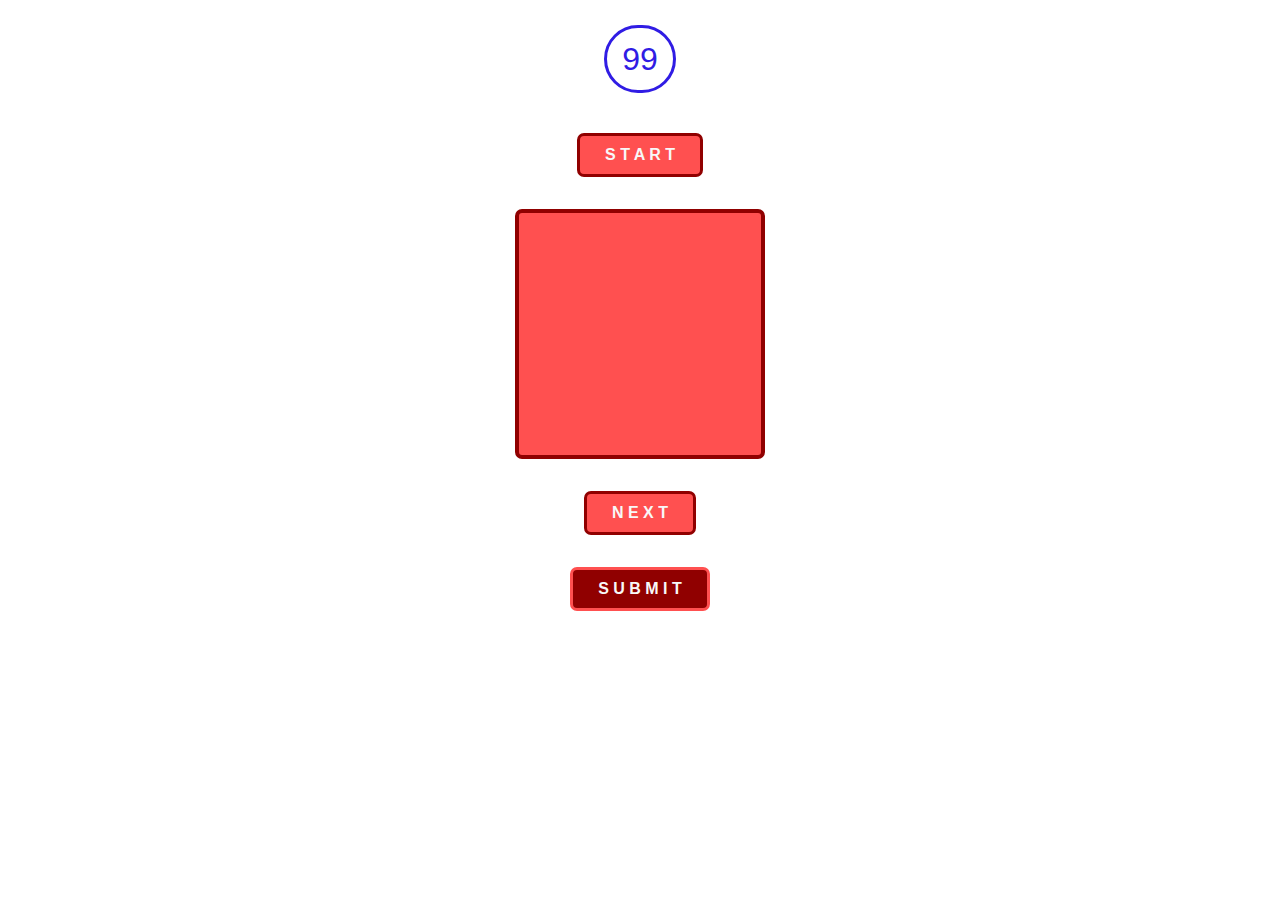
==== index.html @ f9d5c30b "added submit button and assigned to variable. Deleted some superfluous green notes" ====
<!DOCTYPE html>
<html lang="en">
<head>
    <meta charset="UTF-8">
    <meta name="viewport" content="width=device-width, initial-scale=1.0">
    <title>Dynamically Awesome QuizZz</title>
    <link rel="stylesheet" href="assets\css\reset.css">
    <link rel="stylesheet" href="assets\css\style.css">
</head>
<body>
    <div id="navbar">
        
    </div>

    <h1 class="time">99</h1>

    <button id="start">S T A R T</button>
    
    <div id="questions">

            <!-- <h1>Velocity?</h1>
            <h2>Weight</h2>
            <h2>Height</h2>
            <h2>Speed</h2> -->

    </div>
    <button id="next">N E X T</button>

    <button id="submit">S U B M I T</button>

    <script src="assets\js\script.js"></script>
</body>
</html>
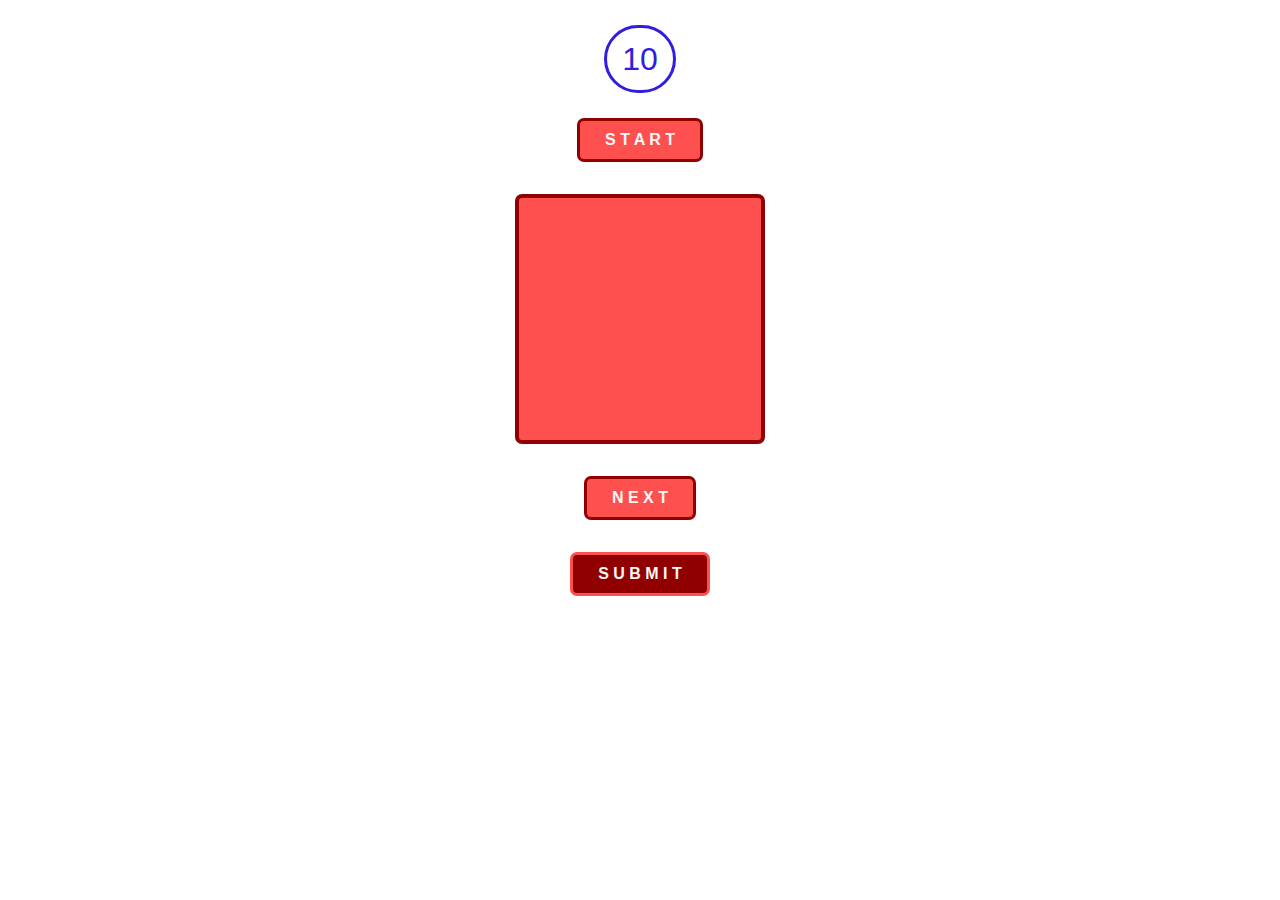
==== commit 78ccde16: "attached buttons to answers" ====
--- a/index.html
+++ b/index.html
@@ -12,7 +12,7 @@
         
     </div>
 
-    <h1 class="time">99</h1>
+    <h1 class="time">10</h1>
 
     <button id="start">S T A R T</button>
     
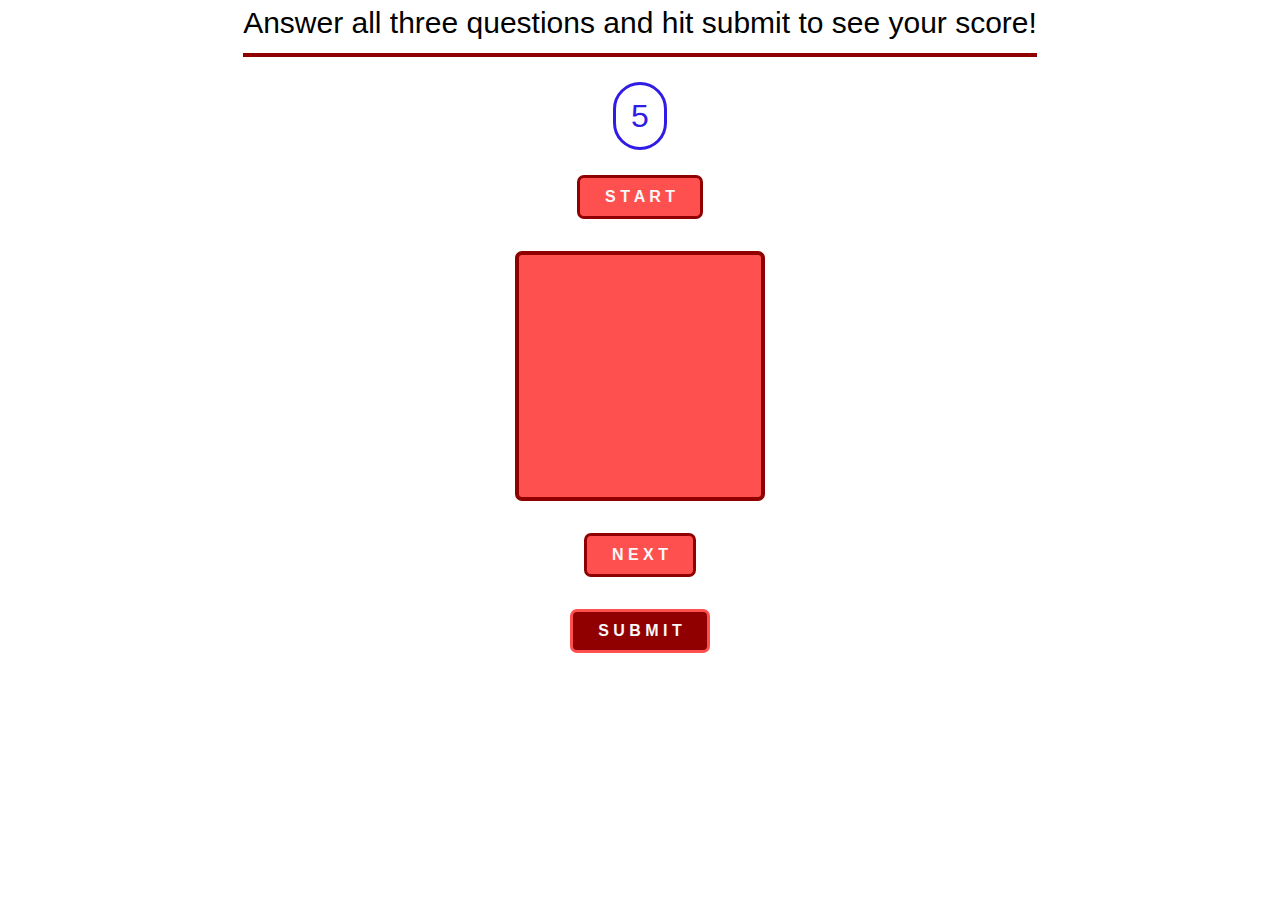
==== commit 29cd1081: "Now able to recognize right and wrong answers. Also added a submit button and got the timer to stop " ====
--- a/index.html
+++ b/index.html
@@ -9,15 +9,19 @@
 </head>
 <body>
     <div id="navbar">
+        <h1>Answer all three questions and hit submit to see your score!</h1>
         
     </div>
 
-    <h1 class="time">10</h1>
+    <h1 class="time">5</h1>
 
     <button id="start">S T A R T</button>
     
+    <h3 id="score"></h3>
+
     <div id="questions">
 
+        <!-- added test code below to make sure things look right on page -->
             <!-- <h1>Velocity?</h1>
             <h2>Weight</h2>
             <h2>Height</h2>
@@ -25,7 +29,7 @@
 
     </div>
     <button id="next">N E X T</button>
-
+<!-- it would be cool to make it so the submit button starts to blink when on last question -->
     <button id="submit">S U B M I T</button>
 
     <script src="assets\js\script.js"></script>
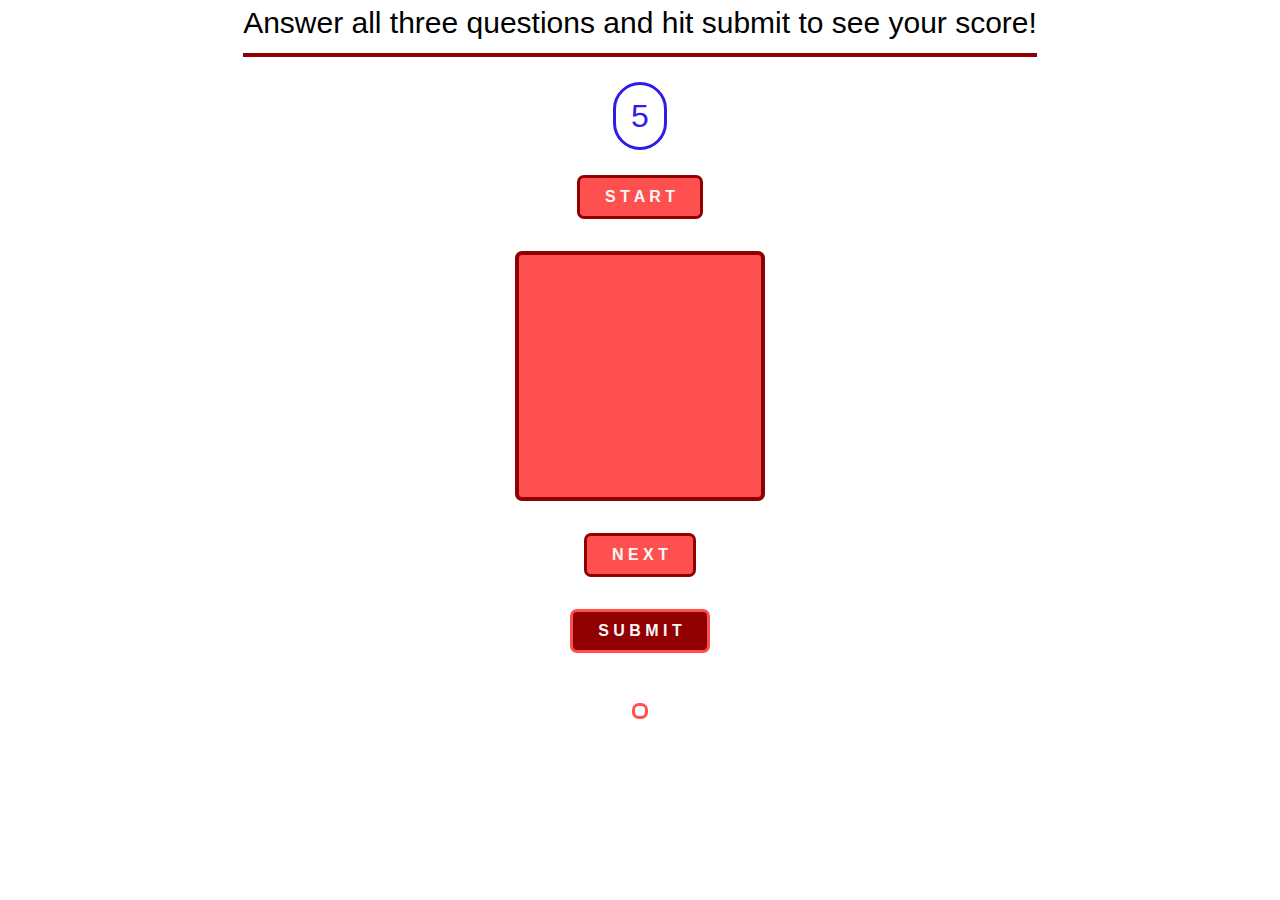
==== commit cf1076bd: "Application now tells user their score." ====
--- a/index.html
+++ b/index.html
@@ -17,7 +17,7 @@
 
     <button id="start">S T A R T</button>
     
-    <h3 id="score"></h3>
+    
 
     <div id="questions">
 
@@ -31,7 +31,9 @@
     <button id="next">N E X T</button>
 <!-- it would be cool to make it so the submit button starts to blink when on last question -->
     <button id="submit">S U B M I T</button>
-
+    
+    <h3 id="score"></h3>
+    
     <script src="assets\js\script.js"></script>
 </body>
 </html>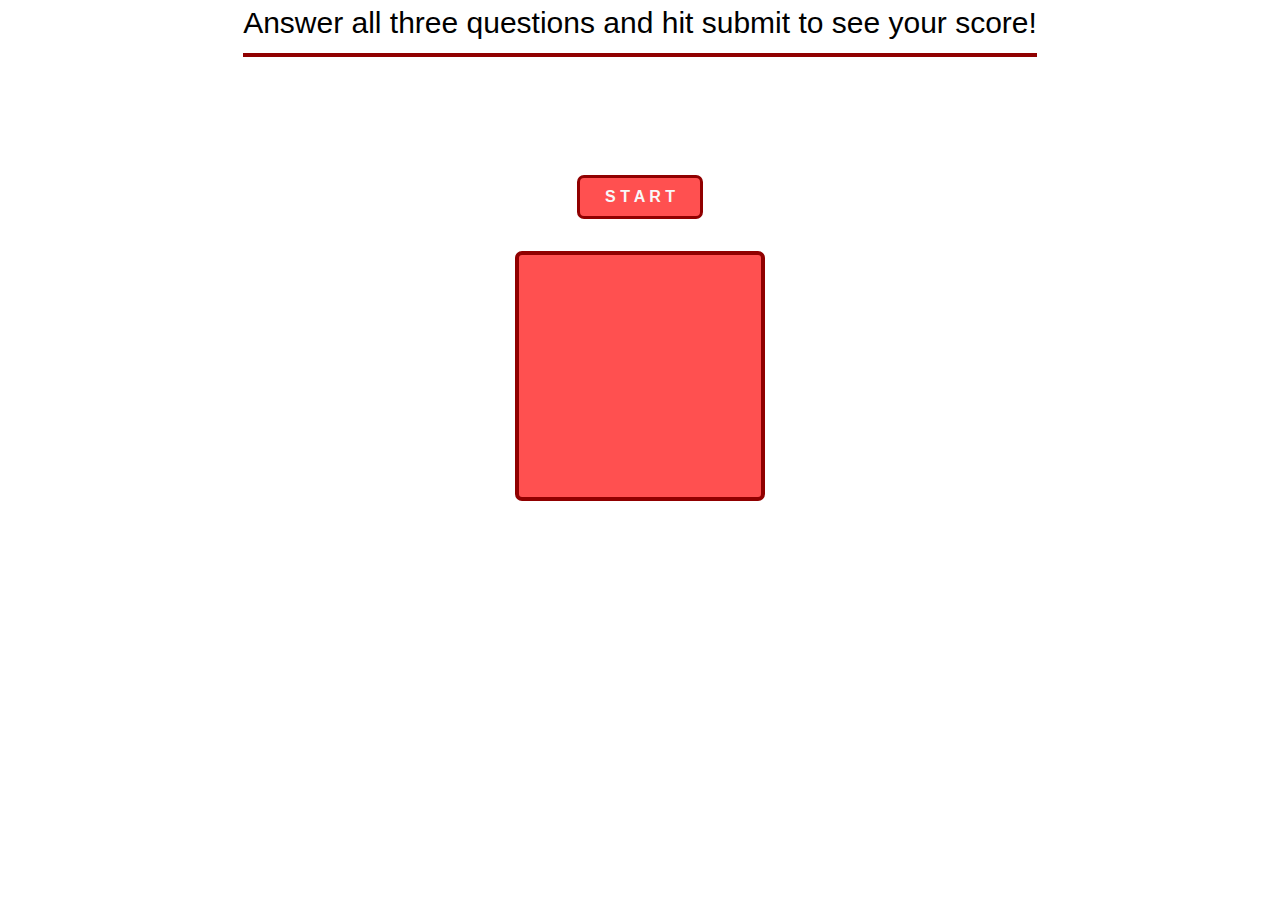
==== commit ccb9090d: "Spent too much time adding glowing things" ====
--- a/index.html
+++ b/index.html
@@ -33,7 +33,10 @@
     <button id="submit">S U B M I T</button>
     
     <h3 id="score"></h3>
-    
+    <form id="formBox">
+        <label for="initials">Enter your name:</label><br><br>
+        <input type="text" id="scoreInput">
+    </form>
     <script src="assets\js\script.js"></script>
 </body>
 </html>